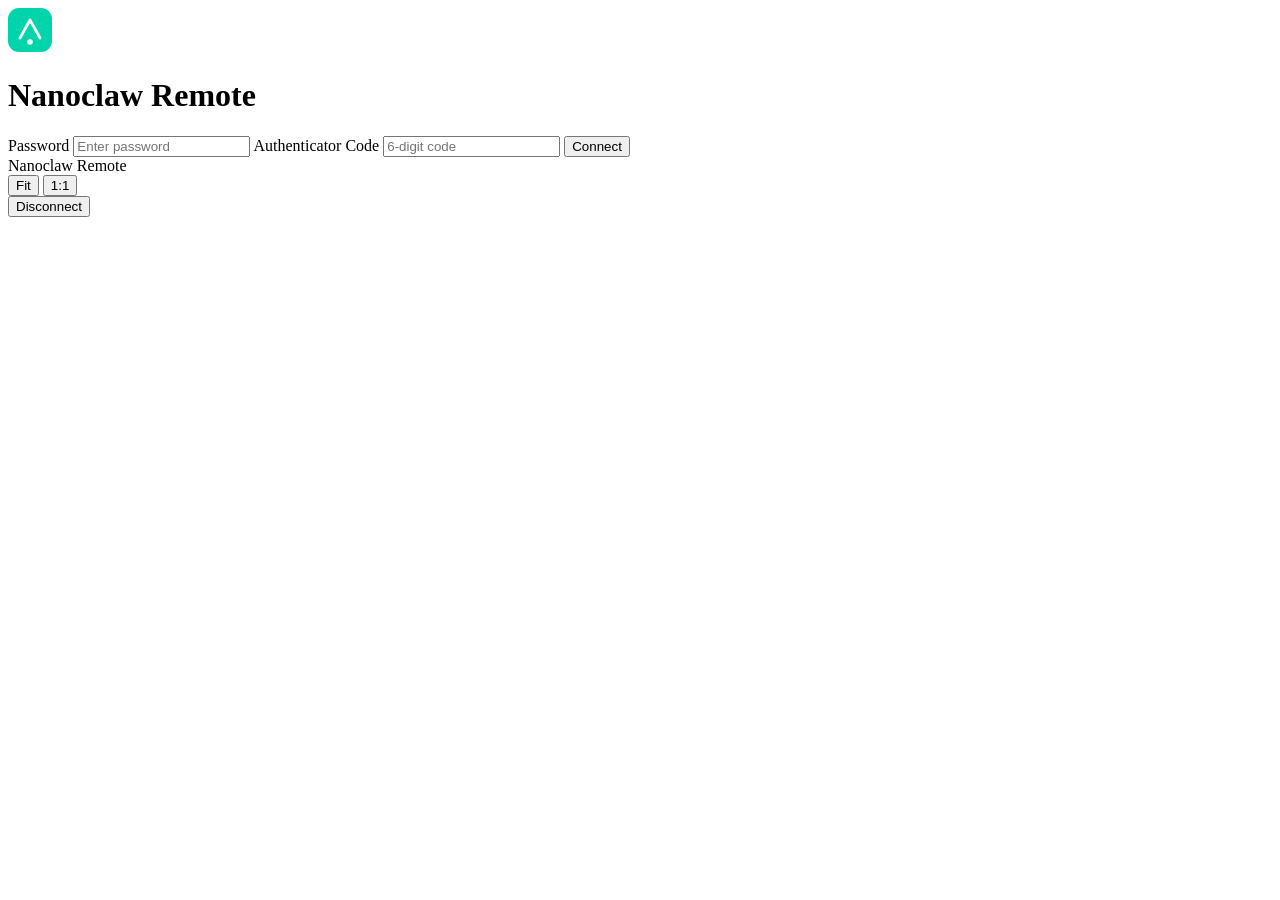
==== remote/static/index.html @ 567c1716 "Add secure browser-based remote desktop (remote/ module) - Screen capture via mss at ~12 FPS, JPEG c" ====
<!DOCTYPE html>
<html lang="en">
<head>
  <meta charset="UTF-8" />
  <meta name="viewport" content="width=device-width, initial-scale=1.0, user-scalable=no" />
  <title>Nanoclaw Remote</title>
  <link rel="stylesheet" href="/static/style.css" />
</head>
<body>

<!-- LOGIN -->
<div id="login-page" class="page">
  <div class="login-card">
    <div class="logo">
      <svg width="44" height="44" viewBox="0 0 44 44" fill="none">
        <rect width="44" height="44" rx="11" fill="#00d4aa"/>
        <path d="M12 30 L22 12 L32 30" stroke="white" stroke-width="2.8"
              stroke-linecap="round" stroke-linejoin="round" fill="none"/>
        <circle cx="22" cy="34" r="2.8" fill="white"/>
      </svg>
      <h1>Nanoclaw Remote</h1>
    </div>
    <div id="error-msg" class="error-msg hidden"></div>
    <form id="login-form" autocomplete="off">
      <label for="password">Password</label>
      <input type="password" id="password" placeholder="Enter password"
             autocomplete="current-password" required />
      <label for="totp">Authenticator Code</label>
      <input type="text" id="totp" placeholder="6-digit code"
             inputmode="numeric" maxlength="6" autocomplete="one-time-code" required />
      <button type="submit" id="login-btn">Connect</button>
    </form>
  </div>
</div>

<!-- REMOTE DESKTOP -->
<div id="desktop-page" class="page hidden">
  <div id="toolbar">
    <span class="toolbar-brand">Nanoclaw Remote</span>
    <div class="toolbar-controls">
      <div class="mode-group">
        <button class="mode-btn active" data-mode="fit">Fit</button>
        <button class="mode-btn" data-mode="1x">1:1</button>
      </div>
      <div id="status-dot" class="status-dot connected" title="Connected"></div>
      <button id="disconnect-btn" class="disconnect-btn">Disconnect</button>
    </div>
  </div>
  <div id="canvas-wrap">
    <canvas id="screen" tabindex="0"></canvas>
  </div>
</div>

<script src="/static/app.js"></script>
</body>
</html>
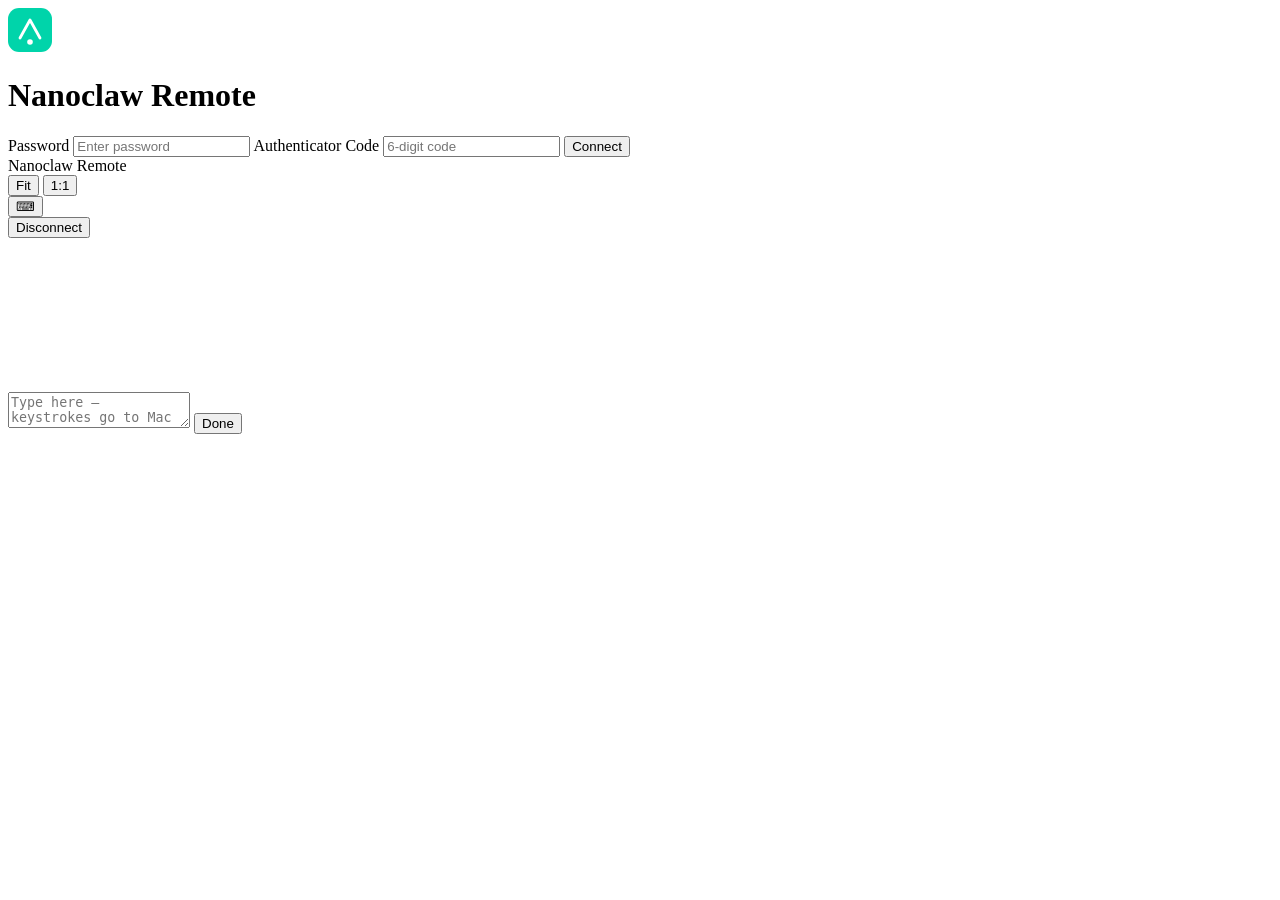
==== commit 7532fe2c: "Fix cursor visibility and add mobile keyboard for remote desktop Cursor: - Add transparent #cursor c" ====
--- a/remote/static/index.html
+++ b/remote/static/index.html
@@ -42,12 +42,21 @@
         <button class="mode-btn active" data-mode="fit">Fit</button>
         <button class="mode-btn" data-mode="1x">1:1</button>
       </div>
+      <button id="kb-btn" class="kb-btn" title="Mobile keyboard">⌨</button>
       <div id="status-dot" class="status-dot connected" title="Connected"></div>
       <button id="disconnect-btn" class="disconnect-btn">Disconnect</button>
     </div>
   </div>
   <div id="canvas-wrap">
-    <canvas id="screen" tabindex="0"></canvas>
+    <div id="canvas-container">
+      <canvas id="screen" tabindex="0"></canvas>
+      <canvas id="cursor"></canvas>
+    </div>
+  </div>
+  <!-- Mobile keyboard panel -->
+  <div id="kb-panel" class="hidden">
+    <textarea id="kb-input" placeholder="Type here — keystrokes go to Mac" rows="2"></textarea>
+    <button id="kb-close">Done</button>
   </div>
 </div>
 
